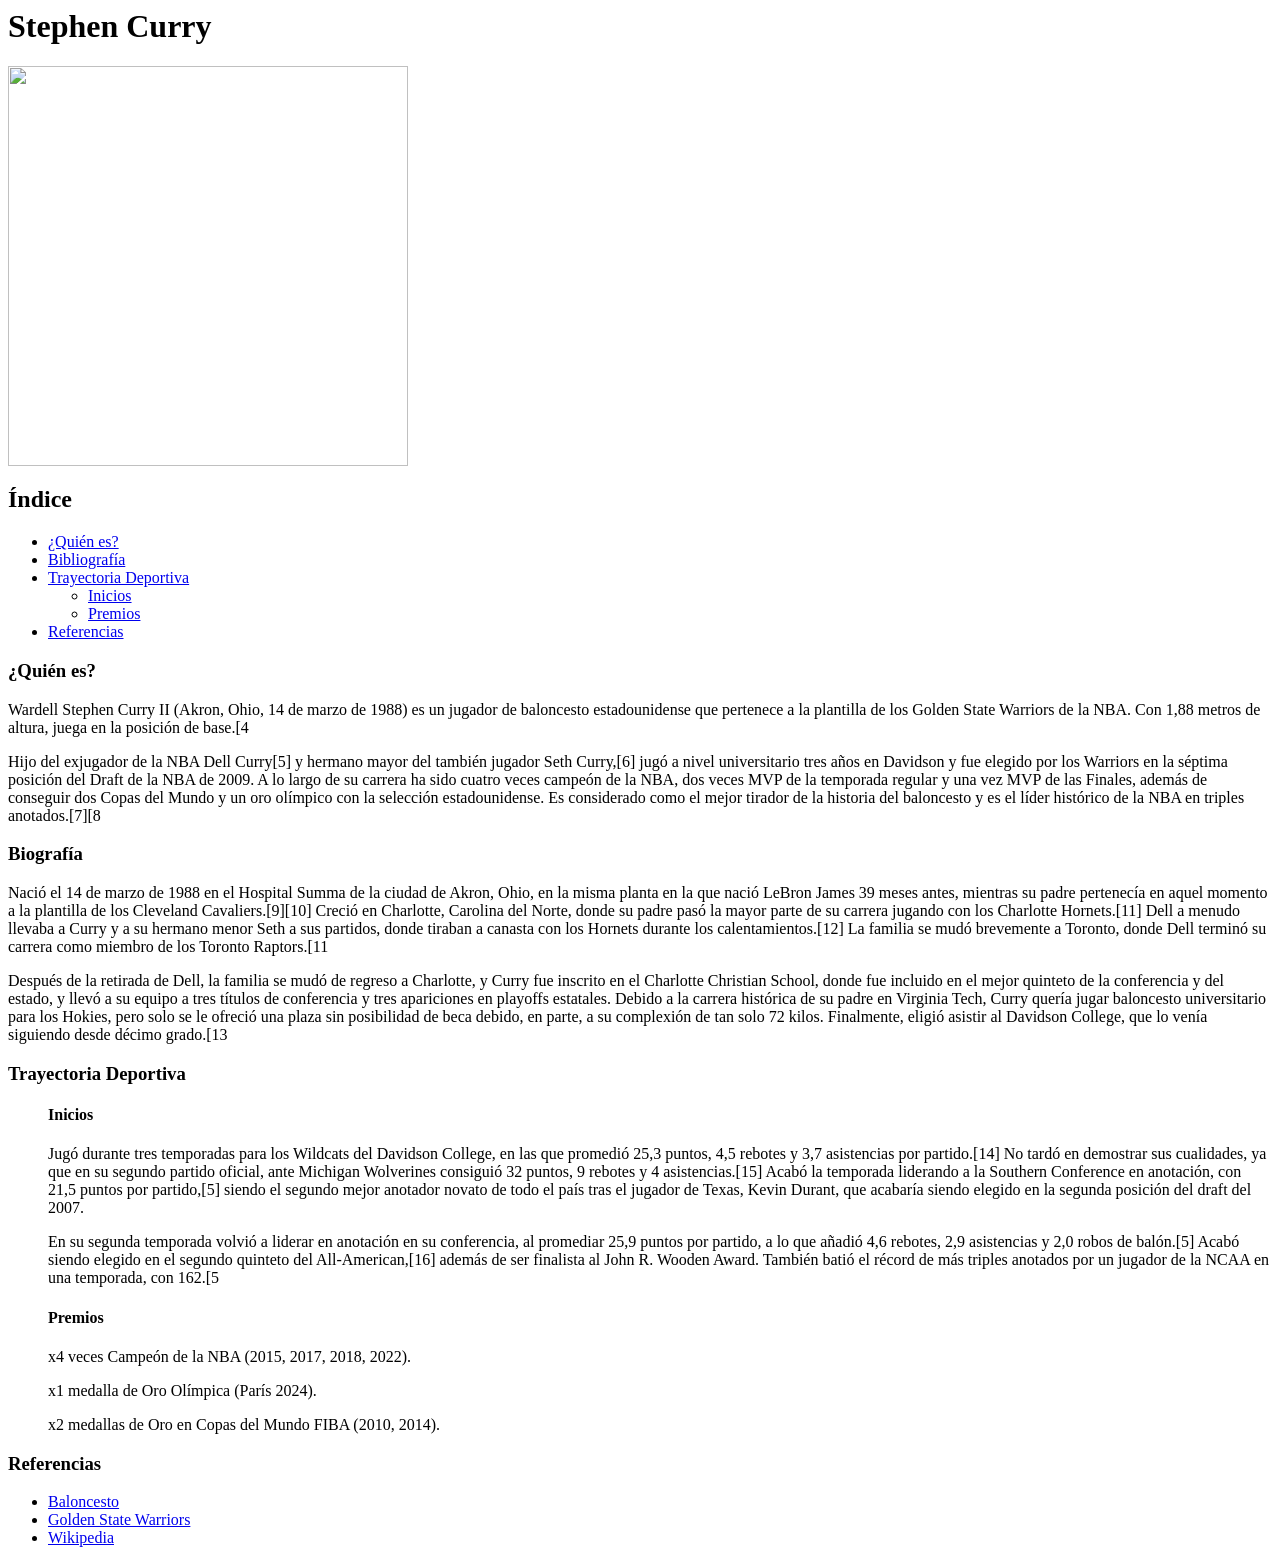
==== tema2.html @ 8697d503 "Pagina terminada" ====
<body>
    <h1>Stephen Curry</h1>

    <img src="C:\Users\Alumno\Desktop\TP1\img\imagen1.jpg" width="400">

    <h2>Índice</h2>
    <ul>
        <li><a href="#quienes">¿Quién es?</a></li>
        <li><a href="#biografia">Bibliografía</a></li>
        <li><a href="#trayectoria">Trayectoria Deportiva</a></li>
        <ul>
            <li><a href="#inicios">Inicios</a></li>

            <li><a href="#premios">Premios</a></li>
        </ul>
        <li><a href="#referencias">Referencias</a></li>
    </ul>

    <h3 id="quienes">¿Quién es?</h3>
    <p>
        Wardell Stephen Curry II (Akron, Ohio, 14 de marzo de 1988) es un jugador de baloncesto estadounidense que pertenece a la plantilla de los Golden State Warriors de la NBA. Con 1,88 metros de altura, juega en la posición de base.[4
    </p>
    <p>
        Hijo del exjugador de la NBA Dell Curry[5] y hermano mayor del también jugador Seth Curry,[6] jugó a nivel universitario tres años en Davidson y fue elegido por los Warriors en la séptima posición del Draft de la NBA de 2009. A lo largo de su carrera ha sido cuatro veces campeón de la NBA, dos veces MVP de la temporada regular y una vez MVP de las Finales, además de conseguir dos Copas del Mundo y un oro olímpico con la selección estadounidense. Es considerado como el mejor tirador de la historia del baloncesto y es el líder histórico de la NBA en triples anotados.[7][8
    </p>

    <h3 id="biografia">Biografía</h3>
    <p>
        Nació el 14 de marzo de 1988 en el Hospital Summa de la ciudad de Akron, Ohio, en la misma planta en la que nació LeBron James 39 meses antes, mientras su padre pertenecía en aquel momento a la plantilla de los Cleveland Cavaliers.[9][10] Creció en Charlotte, Carolina del Norte, donde su padre pasó la mayor parte de su carrera jugando con los Charlotte Hornets.[11] Dell a menudo llevaba a Curry y a su hermano menor Seth a sus partidos, donde tiraban a canasta con los Hornets durante los calentamientos.[12] La familia se mudó brevemente a Toronto, donde Dell terminó su carrera como miembro de los Toronto Raptors.[11
    </p>
    <p>
        Después de la retirada de Dell, la familia se mudó de regreso a Charlotte, y Curry fue inscrito en el Charlotte Christian School, donde fue incluido en el mejor quinteto de la conferencia y del estado, y llevó a su equipo a tres títulos de conferencia y tres apariciones en playoffs estatales. Debido a la carrera histórica de su padre en Virginia Tech, Curry quería jugar baloncesto universitario para los Hokies, pero solo se le ofreció una plaza sin posibilidad de beca debido, en parte, a su complexión de tan solo 72 kilos. Finalmente, eligió asistir al Davidson College, que lo venía siguiendo desde décimo grado.[13
    </p>

    <h3 id="trayectoria">Trayectoria Deportiva</h3>
    <ul>
        <h4 id="inicios">Inicios</h4>
        <p>
            Jugó durante tres temporadas para los Wildcats del Davidson College, en las que promedió 25,3 puntos, 4,5 rebotes y 3,7 asistencias por partido.[14] No tardó en demostrar sus cualidades, ya que en su segundo partido oficial, ante Michigan Wolverines consiguió 32 puntos, 9 rebotes y 4 asistencias.[15] Acabó la temporada liderando a la Southern Conference en anotación, con 21,5 puntos por partido,[5] siendo el segundo mejor anotador novato de todo el país tras el jugador de Texas, Kevin Durant, que acabaría siendo elegido en la segunda posición del draft del 2007.
        </p>
        <p>
            En su segunda temporada volvió a liderar en anotación en su conferencia, al promediar 25,9 puntos por partido, a lo que añadió 4,6 rebotes, 2,9 asistencias y 2,0 robos de balón.[5] Acabó siendo elegido en el segundo quinteto del All-American,[16] además de ser finalista al John R. Wooden Award. También batió el récord de más triples anotados por un jugador de la NCAA en una temporada, con 162.[5
        </p>

        <h4 id="premios">Premios</h4>
        <p>
            x4 veces Campeón de la NBA (2015, 2017, 2018, 2022).
        </p>
        <p>
            x1 medalla de Oro Olímpica (París 2024).
        </p>
        <p>
            x2 medallas de Oro en Copas del Mundo FIBA (2010, 2014).
        </p>
        
    </ul>

    <h3 id="referencias">Referencias</h3>
    <ul>
        <li><a href="index.html">Baloncesto</a></li>
        <li><a href="tema3.html">Golden State Warriors</a></li>
        <li><a href="https://es.wikipedia.org/wiki/Stephen_Curry">Wikipedia</a></li>
    </ul>
</body>
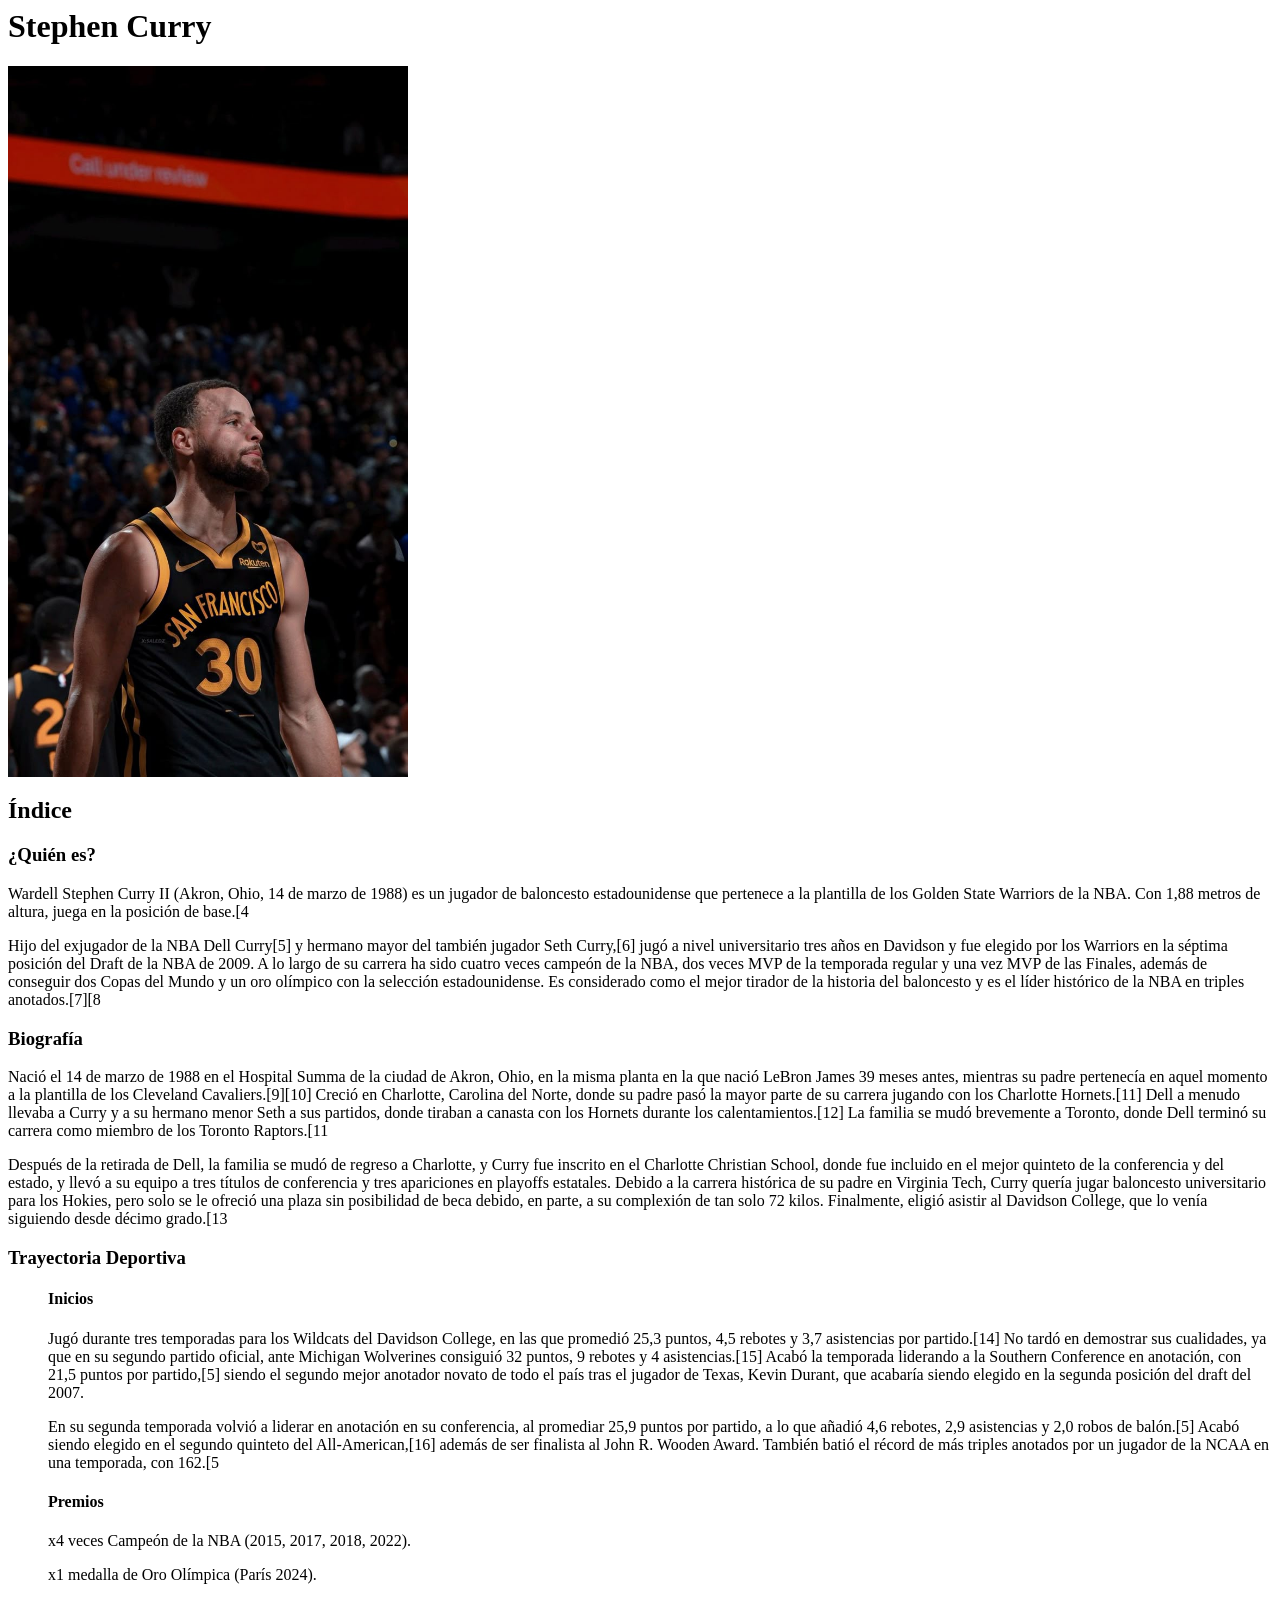
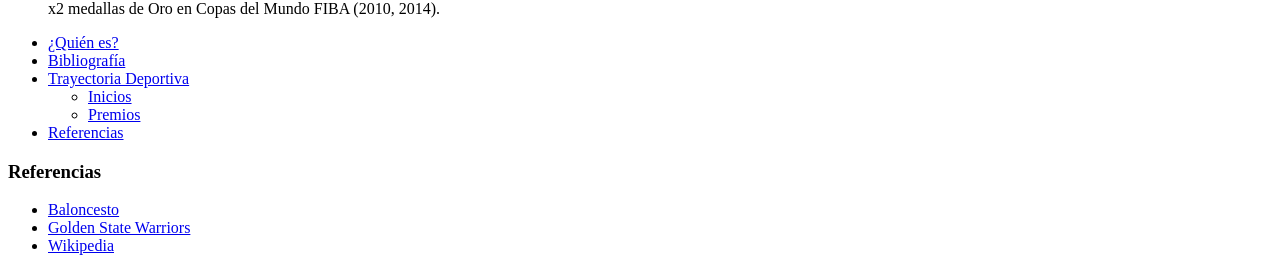
==== commit 527ce7cf: "Mejor Organizado" ====
--- a/tema2.html
+++ b/tema2.html
@@ -1,21 +1,12 @@
+<main>
 <body>
     <h1>Stephen Curry</h1>
 
-    <img src="C:\Users\Alumno\Desktop\TP1\img\imagen1.jpg" width="400">
+    <img src="img\imagen1.jpg" width="400">
 
     <h2>Índice</h2>
-    <ul>
-        <li><a href="#quienes">¿Quién es?</a></li>
-        <li><a href="#biografia">Bibliografía</a></li>
-        <li><a href="#trayectoria">Trayectoria Deportiva</a></li>
-        <ul>
-            <li><a href="#inicios">Inicios</a></li>
 
-            <li><a href="#premios">Premios</a></li>
-        </ul>
-        <li><a href="#referencias">Referencias</a></li>
-    </ul>
-
+    <section id="quienes">
     <h3 id="quienes">¿Quién es?</h3>
     <p>
         Wardell Stephen Curry II (Akron, Ohio, 14 de marzo de 1988) es un jugador de baloncesto estadounidense que pertenece a la plantilla de los Golden State Warriors de la NBA. Con 1,88 metros de altura, juega en la posición de base.[4
@@ -23,7 +14,10 @@
     <p>
         Hijo del exjugador de la NBA Dell Curry[5] y hermano mayor del también jugador Seth Curry,[6] jugó a nivel universitario tres años en Davidson y fue elegido por los Warriors en la séptima posición del Draft de la NBA de 2009. A lo largo de su carrera ha sido cuatro veces campeón de la NBA, dos veces MVP de la temporada regular y una vez MVP de las Finales, además de conseguir dos Copas del Mundo y un oro olímpico con la selección estadounidense. Es considerado como el mejor tirador de la historia del baloncesto y es el líder histórico de la NBA en triples anotados.[7][8
     </p>
+    </section>
 
+
+    <section id="biografia">
     <h3 id="biografia">Biografía</h3>
     <p>
         Nació el 14 de marzo de 1988 en el Hospital Summa de la ciudad de Akron, Ohio, en la misma planta en la que nació LeBron James 39 meses antes, mientras su padre pertenecía en aquel momento a la plantilla de los Cleveland Cavaliers.[9][10] Creció en Charlotte, Carolina del Norte, donde su padre pasó la mayor parte de su carrera jugando con los Charlotte Hornets.[11] Dell a menudo llevaba a Curry y a su hermano menor Seth a sus partidos, donde tiraban a canasta con los Hornets durante los calentamientos.[12] La familia se mudó brevemente a Toronto, donde Dell terminó su carrera como miembro de los Toronto Raptors.[11
@@ -31,7 +25,9 @@
     <p>
         Después de la retirada de Dell, la familia se mudó de regreso a Charlotte, y Curry fue inscrito en el Charlotte Christian School, donde fue incluido en el mejor quinteto de la conferencia y del estado, y llevó a su equipo a tres títulos de conferencia y tres apariciones en playoffs estatales. Debido a la carrera histórica de su padre en Virginia Tech, Curry quería jugar baloncesto universitario para los Hokies, pero solo se le ofreció una plaza sin posibilidad de beca debido, en parte, a su complexión de tan solo 72 kilos. Finalmente, eligió asistir al Davidson College, que lo venía siguiendo desde décimo grado.[13
     </p>
-
+    </section>
+    
+    <section id="trayectoria">
     <h3 id="trayectoria">Trayectoria Deportiva</h3>
     <ul>
         <h4 id="inicios">Inicios</h4>
@@ -52,13 +48,33 @@
         <p>
             x2 medallas de Oro en Copas del Mundo FIBA (2010, 2014).
         </p>
-        
     </ul>
+    </section>
 
+</body>
+</main>
+
+<aside>
+    <nav>
+    <ul>
+        <li><a href="#quienes">¿Quién es?</a></li>
+        <li><a href="#biografia">Bibliografía</a></li>
+        <li><a href="#trayectoria">Trayectoria Deportiva</a></li>
+        <ul>
+            <li><a href="#inicios">Inicios</a></li>
+
+            <li><a href="#premios">Premios</a></li>
+        </ul>
+        <li><a href="#referencias">Referencias</a></li>
+    </ul>
+    </nav>
+
+    <nav>
     <h3 id="referencias">Referencias</h3>
     <ul>
         <li><a href="index.html">Baloncesto</a></li>
         <li><a href="tema3.html">Golden State Warriors</a></li>
         <li><a href="https://es.wikipedia.org/wiki/Stephen_Curry">Wikipedia</a></li>
     </ul>
-</body>+    </nav>
+</aside>
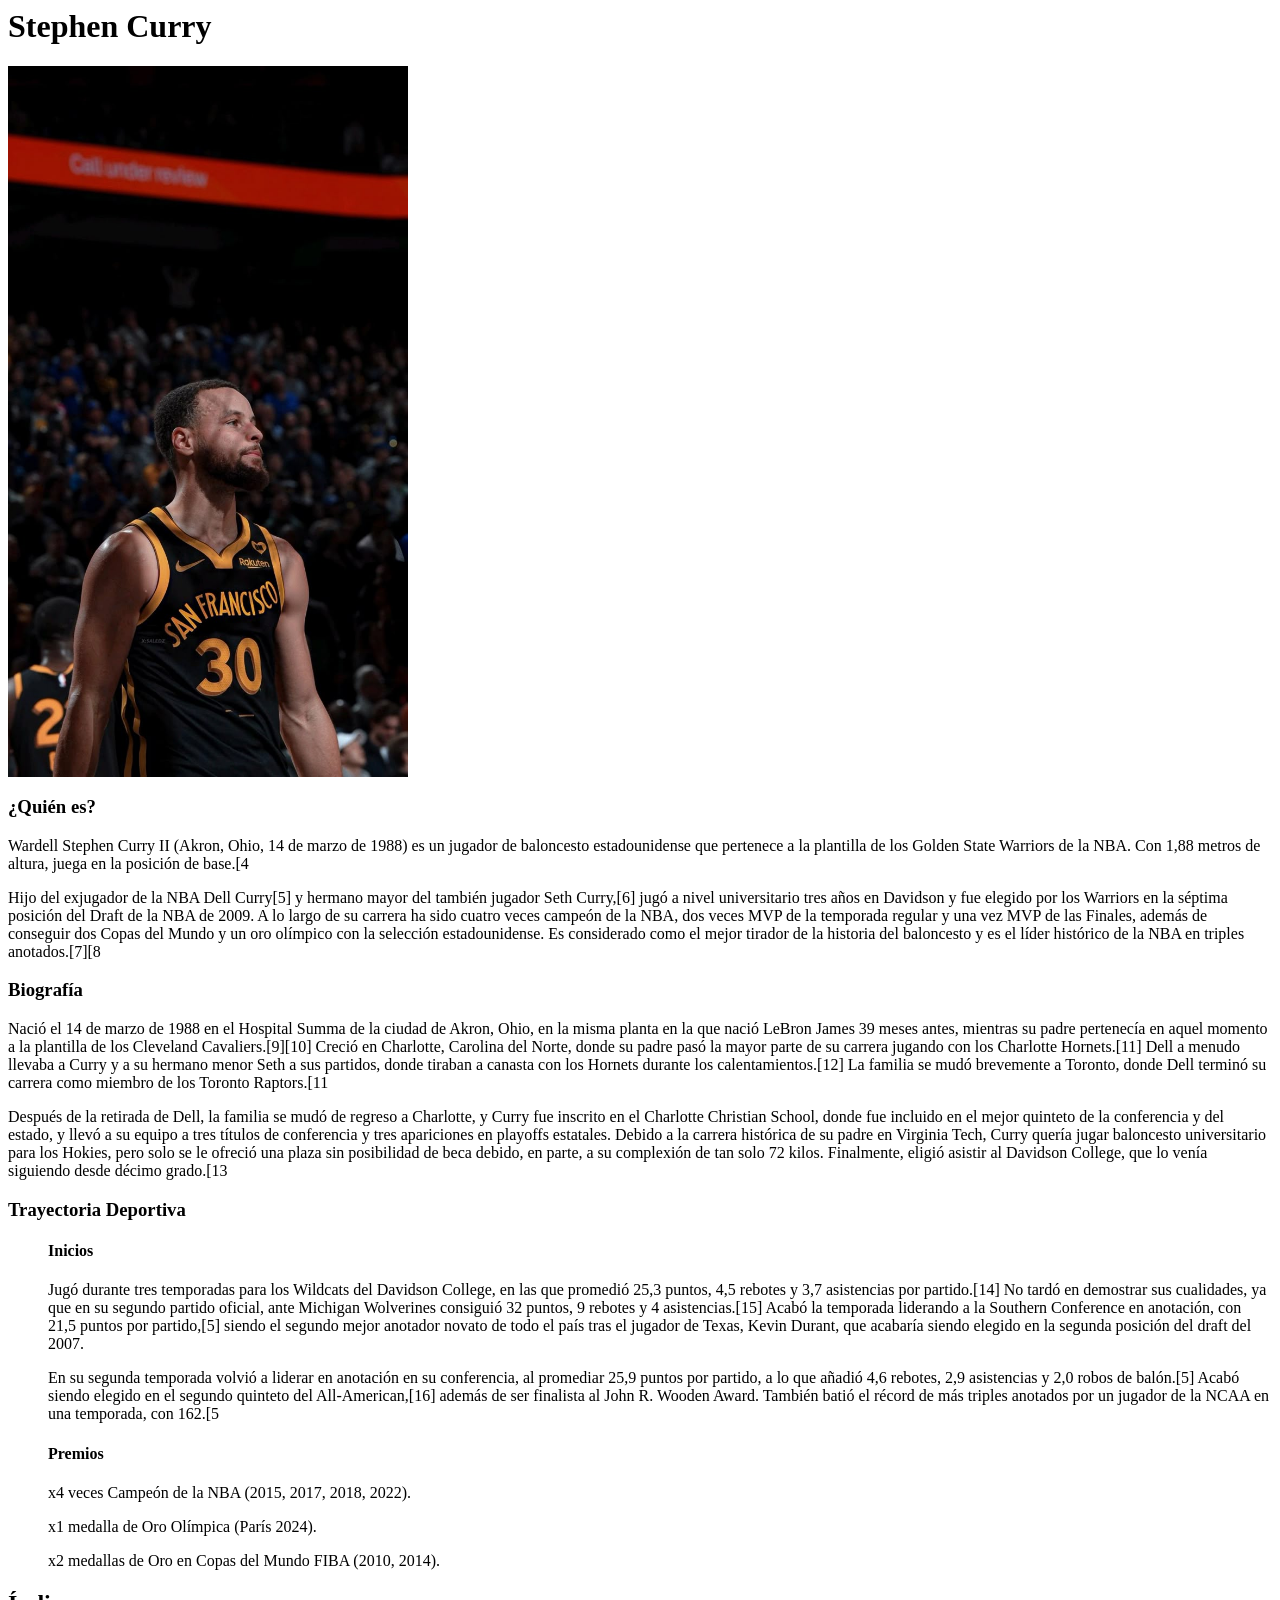
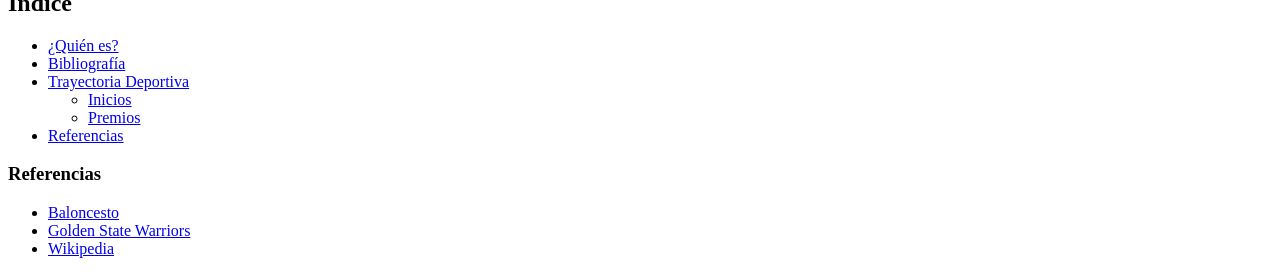
==== commit 7e678c4f: "Agregado CSS y Color" ====
--- a/tema2.html
+++ b/tema2.html
@@ -3,8 +3,6 @@
     <h1>Stephen Curry</h1>
 
     <img src="img\imagen1.jpg" width="400">
-
-    <h2>Índice</h2>
 
     <section id="quienes">
     <h3 id="quienes">¿Quién es?</h3>
@@ -56,6 +54,7 @@
 
 <aside>
     <nav>
+    <h2>Índice</h2>
     <ul>
         <li><a href="#quienes">¿Quién es?</a></li>
         <li><a href="#biografia">Bibliografía</a></li>
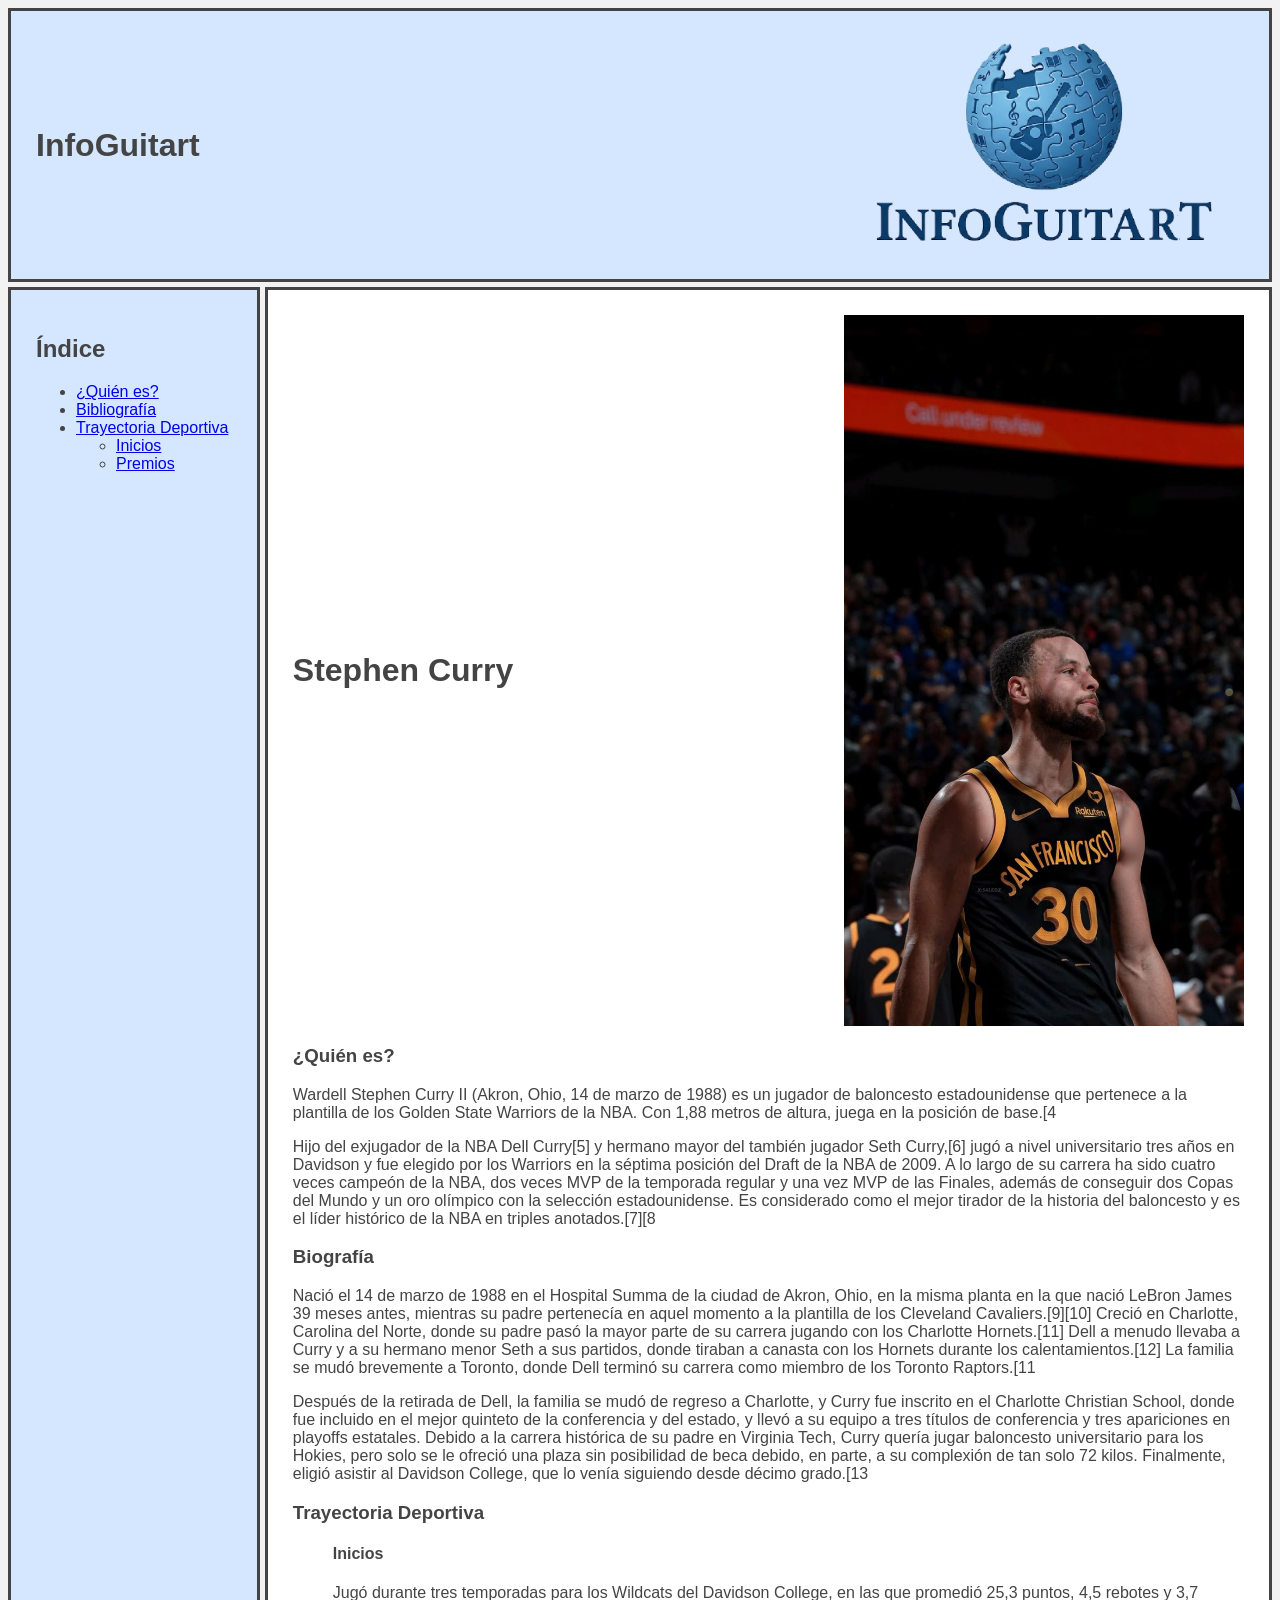
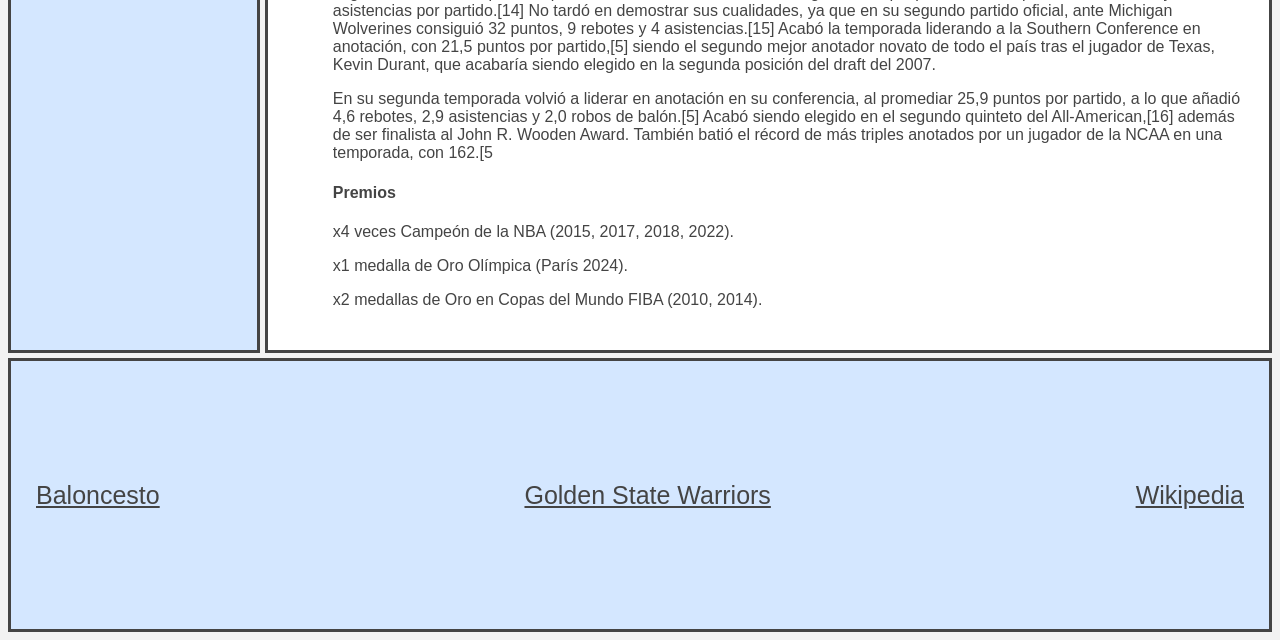
==== commit afd5a802: "Correccion CSS y Colores + Bordes" ====
--- a/tema2.html
+++ b/tema2.html
@@ -1,79 +1,128 @@
-<main>
+<!DOCTYPE html>
+<html lang="es">
+
+<head>
+    <meta charset="UTF-8">
+    <meta name="viewport" content="width=device-width, initial-scale=1.0">
+    <title>Baloncesto</title>
+    <link rel="stylesheet" href="css.css">
+</head>
+
 <body>
-    <h1>Stephen Curry</h1>
 
-    <img src="img\imagen1.jpg" width="400">
+    <div class="contenedor">
 
-    <section id="quienes">
-    <h3 id="quienes">¿Quién es?</h3>
-    <p>
-        Wardell Stephen Curry II (Akron, Ohio, 14 de marzo de 1988) es un jugador de baloncesto estadounidense que pertenece a la plantilla de los Golden State Warriors de la NBA. Con 1,88 metros de altura, juega en la posición de base.[4
-    </p>
-    <p>
-        Hijo del exjugador de la NBA Dell Curry[5] y hermano mayor del también jugador Seth Curry,[6] jugó a nivel universitario tres años en Davidson y fue elegido por los Warriors en la séptima posición del Draft de la NBA de 2009. A lo largo de su carrera ha sido cuatro veces campeón de la NBA, dos veces MVP de la temporada regular y una vez MVP de las Finales, además de conseguir dos Copas del Mundo y un oro olímpico con la selección estadounidense. Es considerado como el mejor tirador de la historia del baloncesto y es el líder histórico de la NBA en triples anotados.[7][8
-    </p>
-    </section>
+        <header class="titulo">
+            <h1>InfoGuitart</h1>
+            <img src="img/infoguitart.png" width="400" alt="InfoGuitart">
+        </header>
 
+        <nav class="nav">
+            <h2>Índice</h2>
+            <ul>
+                <li><a href="#quienes">¿Quién es?</a></li>
+                <li><a href="#biografia">Bibliografía</a></li>
+                <li><a href="#trayectoria">Trayectoria Deportiva</a></li>
+                <ul>
+                    <li><a href="#inicios">Inicios</a></li>
 
-    <section id="biografia">
-    <h3 id="biografia">Biografía</h3>
-    <p>
-        Nació el 14 de marzo de 1988 en el Hospital Summa de la ciudad de Akron, Ohio, en la misma planta en la que nació LeBron James 39 meses antes, mientras su padre pertenecía en aquel momento a la plantilla de los Cleveland Cavaliers.[9][10] Creció en Charlotte, Carolina del Norte, donde su padre pasó la mayor parte de su carrera jugando con los Charlotte Hornets.[11] Dell a menudo llevaba a Curry y a su hermano menor Seth a sus partidos, donde tiraban a canasta con los Hornets durante los calentamientos.[12] La familia se mudó brevemente a Toronto, donde Dell terminó su carrera como miembro de los Toronto Raptors.[11
-    </p>
-    <p>
-        Después de la retirada de Dell, la familia se mudó de regreso a Charlotte, y Curry fue inscrito en el Charlotte Christian School, donde fue incluido en el mejor quinteto de la conferencia y del estado, y llevó a su equipo a tres títulos de conferencia y tres apariciones en playoffs estatales. Debido a la carrera histórica de su padre en Virginia Tech, Curry quería jugar baloncesto universitario para los Hokies, pero solo se le ofreció una plaza sin posibilidad de beca debido, en parte, a su complexión de tan solo 72 kilos. Finalmente, eligió asistir al Davidson College, que lo venía siguiendo desde décimo grado.[13
-    </p>
-    </section>
-    
-    <section id="trayectoria">
-    <h3 id="trayectoria">Trayectoria Deportiva</h3>
-    <ul>
-        <h4 id="inicios">Inicios</h4>
-        <p>
-            Jugó durante tres temporadas para los Wildcats del Davidson College, en las que promedió 25,3 puntos, 4,5 rebotes y 3,7 asistencias por partido.[14] No tardó en demostrar sus cualidades, ya que en su segundo partido oficial, ante Michigan Wolverines consiguió 32 puntos, 9 rebotes y 4 asistencias.[15] Acabó la temporada liderando a la Southern Conference en anotación, con 21,5 puntos por partido,[5] siendo el segundo mejor anotador novato de todo el país tras el jugador de Texas, Kevin Durant, que acabaría siendo elegido en la segunda posición del draft del 2007.
-        </p>
-        <p>
-            En su segunda temporada volvió a liderar en anotación en su conferencia, al promediar 25,9 puntos por partido, a lo que añadió 4,6 rebotes, 2,9 asistencias y 2,0 robos de balón.[5] Acabó siendo elegido en el segundo quinteto del All-American,[16] además de ser finalista al John R. Wooden Award. También batió el récord de más triples anotados por un jugador de la NCAA en una temporada, con 162.[5
-        </p>
+                    <li><a href="#premios">Premios</a></li>
+                </ul>
+            </ul>
+        </nav>
 
-        <h4 id="premios">Premios</h4>
-        <p>
-            x4 veces Campeón de la NBA (2015, 2017, 2018, 2022).
-        </p>
-        <p>
-            x1 medalla de Oro Olímpica (París 2024).
-        </p>
-        <p>
-            x2 medallas de Oro en Copas del Mundo FIBA (2010, 2014).
-        </p>
-    </ul>
-    </section>
+        <main class="main">
+            <div class="texto">
+            <h1>Stephen Curry</h1>
+            <img src="img/imagen1.jpg" width="400" alt="Curry">
+            </div>
+            <section id="quees">
+                <h3 id="quienes">¿Quién es?</h3>
+                <p>
+                    Wardell Stephen Curry II (Akron, Ohio, 14 de marzo de 1988) es un jugador de baloncesto
+                    estadounidense que pertenece a la plantilla de los Golden State Warriors de la NBA. Con 1,88 metros
+                    de altura, juega en la posición de base.[4
+                </p>
+                <p>
+                    Hijo del exjugador de la NBA Dell Curry[5] y hermano mayor del también jugador Seth Curry,[6] jugó a
+                    nivel universitario tres años en Davidson y fue elegido por los Warriors en la séptima posición del
+                    Draft de la NBA de 2009. A lo largo de su carrera ha sido cuatro veces campeón de la NBA, dos veces
+                    MVP de la temporada regular y una vez MVP de las Finales, además de conseguir dos Copas del Mundo y
+                    un oro olímpico con la selección estadounidense. Es considerado como el mejor tirador de la historia
+                    del baloncesto y es el líder histórico de la NBA en triples anotados.[7][8
+                </p>
+            </section>
+
+            <section id="biografia">
+                <h3 id="biografia">Biografía</h3>
+                <p>
+                    Nació el 14 de marzo de 1988 en el Hospital Summa de la ciudad de Akron, Ohio, en la misma planta en
+                    la que nació LeBron James 39 meses antes, mientras su padre pertenecía en aquel momento a la
+                    plantilla de los Cleveland Cavaliers.[9][10] Creció en Charlotte, Carolina del Norte, donde su padre
+                    pasó la mayor parte de su carrera jugando con los Charlotte Hornets.[11] Dell a menudo llevaba a
+                    Curry y a su hermano menor Seth a sus partidos, donde tiraban a canasta con los Hornets durante los
+                    calentamientos.[12] La familia se mudó brevemente a Toronto, donde Dell terminó su carrera como
+                    miembro de los Toronto Raptors.[11
+                </p>
+                <p>
+                    Después de la retirada de Dell, la familia se mudó de regreso a Charlotte, y Curry fue inscrito en
+                    el Charlotte Christian School, donde fue incluido en el mejor quinteto de la conferencia y del
+                    estado, y llevó a su equipo a tres títulos de conferencia y tres apariciones en playoffs estatales.
+                    Debido a la carrera histórica de su padre en Virginia Tech, Curry quería jugar baloncesto
+                    universitario para los Hokies, pero solo se le ofreció una plaza sin posibilidad de beca debido, en
+                    parte, a su complexión de tan solo 72 kilos. Finalmente, eligió asistir al Davidson College, que lo
+                    venía siguiendo desde décimo grado.[13
+                </p>
+
+            </section>
+
+            <section id="trayectoria">
+                <h3 id="trayectoria">Trayectoria Deportiva</h3>
+                <ul>
+                    <h4 id="inicios">Inicios</h4>
+                    <p>
+                        Jugó durante tres temporadas para los Wildcats del Davidson College, en las que promedió 25,3
+                        puntos, 4,5 rebotes y 3,7 asistencias por partido.[14] No tardó en demostrar sus cualidades, ya
+                        que en su segundo partido oficial, ante Michigan Wolverines consiguió 32 puntos, 9 rebotes y 4
+                        asistencias.[15] Acabó la temporada liderando a la Southern Conference en anotación, con 21,5
+                        puntos por partido,[5] siendo el segundo mejor anotador novato de todo el país tras el jugador
+                        de Texas, Kevin Durant, que acabaría siendo elegido en la segunda posición del draft del 2007.
+                    </p>
+                    <p>
+                        En su segunda temporada volvió a liderar en anotación en su conferencia, al promediar 25,9
+                        puntos por partido, a lo que añadió 4,6 rebotes, 2,9 asistencias y 2,0 robos de balón.[5] Acabó
+                        siendo elegido en el segundo quinteto del All-American,[16] además de ser finalista al John R.
+                        Wooden Award. También batió el récord de más triples anotados por un jugador de la NCAA en una
+                        temporada, con 162.[5
+                    </p>
+                    <h4 id="premios">Premios</h4>
+                    <p>
+                        x4 veces Campeón de la NBA (2015, 2017, 2018, 2022).
+                    </p>
+                    <p>
+                        x1 medalla de Oro Olímpica (París 2024).
+                    </p>
+                    <p>
+                        x2 medallas de Oro en Copas del Mundo FIBA (2010, 2014).
+                    </p>
+
+                </ul>
+            </section>
+
+        </main>
+
+        <footer class="footer">
+
+            <a href="index.html">Baloncesto</a>
+
+            <a href="tema3.html">Golden State Warriors</a>
+
+            <a href="https://es.wikipedia.org/wiki/Baloncesto">Wikipedia</a>
+
+        </footer>
+
+    </div>
 
 </body>
-</main>
 
-<aside>
-    <nav>
-    <h2>Índice</h2>
-    <ul>
-        <li><a href="#quienes">¿Quién es?</a></li>
-        <li><a href="#biografia">Bibliografía</a></li>
-        <li><a href="#trayectoria">Trayectoria Deportiva</a></li>
-        <ul>
-            <li><a href="#inicios">Inicios</a></li>
-
-            <li><a href="#premios">Premios</a></li>
-        </ul>
-        <li><a href="#referencias">Referencias</a></li>
-    </ul>
-    </nav>
-
-    <nav>
-    <h3 id="referencias">Referencias</h3>
-    <ul>
-        <li><a href="index.html">Baloncesto</a></li>
-        <li><a href="tema3.html">Golden State Warriors</a></li>
-        <li><a href="https://es.wikipedia.org/wiki/Stephen_Curry">Wikipedia</a></li>
-    </ul>
-    </nav>
-</aside>+</html>
--- a/css.css
+++ b/css.css
@@ -0,0 +1,85 @@
+body{
+    font-family: sans-serif;
+    color: #444;
+    background-color: #f2f2f2;
+}
+
+.main{
+    grid-area: B;
+    background-color: white;
+    padding: 25px;
+}
+
+.contenedor{
+    display: grid;
+    grid-template-columns: 1fr 4fr;
+    grid-template-rows: 1fr auto 1fr;
+    grid-template-areas:
+    "A A"
+    "C B"
+    "D D";
+    gap: 5px;
+}
+
+.contenedor-div{
+    display: flex;
+    justify-content: center;
+    align-items: center;
+    font-size: 40px;
+    font-weight: bold;
+    color: black;
+}
+
+.titulo{
+    border: 3px solid #444;
+    padding: 25px;
+    grid-area: A;
+    flex-direction: row;
+    display: flex;
+    align-items: center;
+    justify-content: space-between;
+    background-color: #d4e7ff;
+}
+
+.texto{
+    grid-area: A;
+    flex-direction: row;
+    display: flex;
+    align-items: center;
+    justify-content: space-between;
+}
+
+.main{
+    grid-area: B;
+    border: 3px solid #444;
+    padding: 25px;
+}
+
+.nav{
+    grid-area: C;
+    border: 3px solid #444;
+    padding: 25px;
+    background-color: #d4e7ff;
+}
+
+.footer{
+    grid-area: D;
+    background-color: #d4e7ff;
+    display: flex;
+    justify-content: space-between;
+    align-items: center;
+    font-size: 25px;
+    padding: 20px;
+    border: 3px solid #444;
+    padding: 25px;
+}
+
+.footer a{
+    color: #444;
+    font-size: 25px;
+    
+}
+
+.footer a:hover{
+    font-size: 25px;
+}
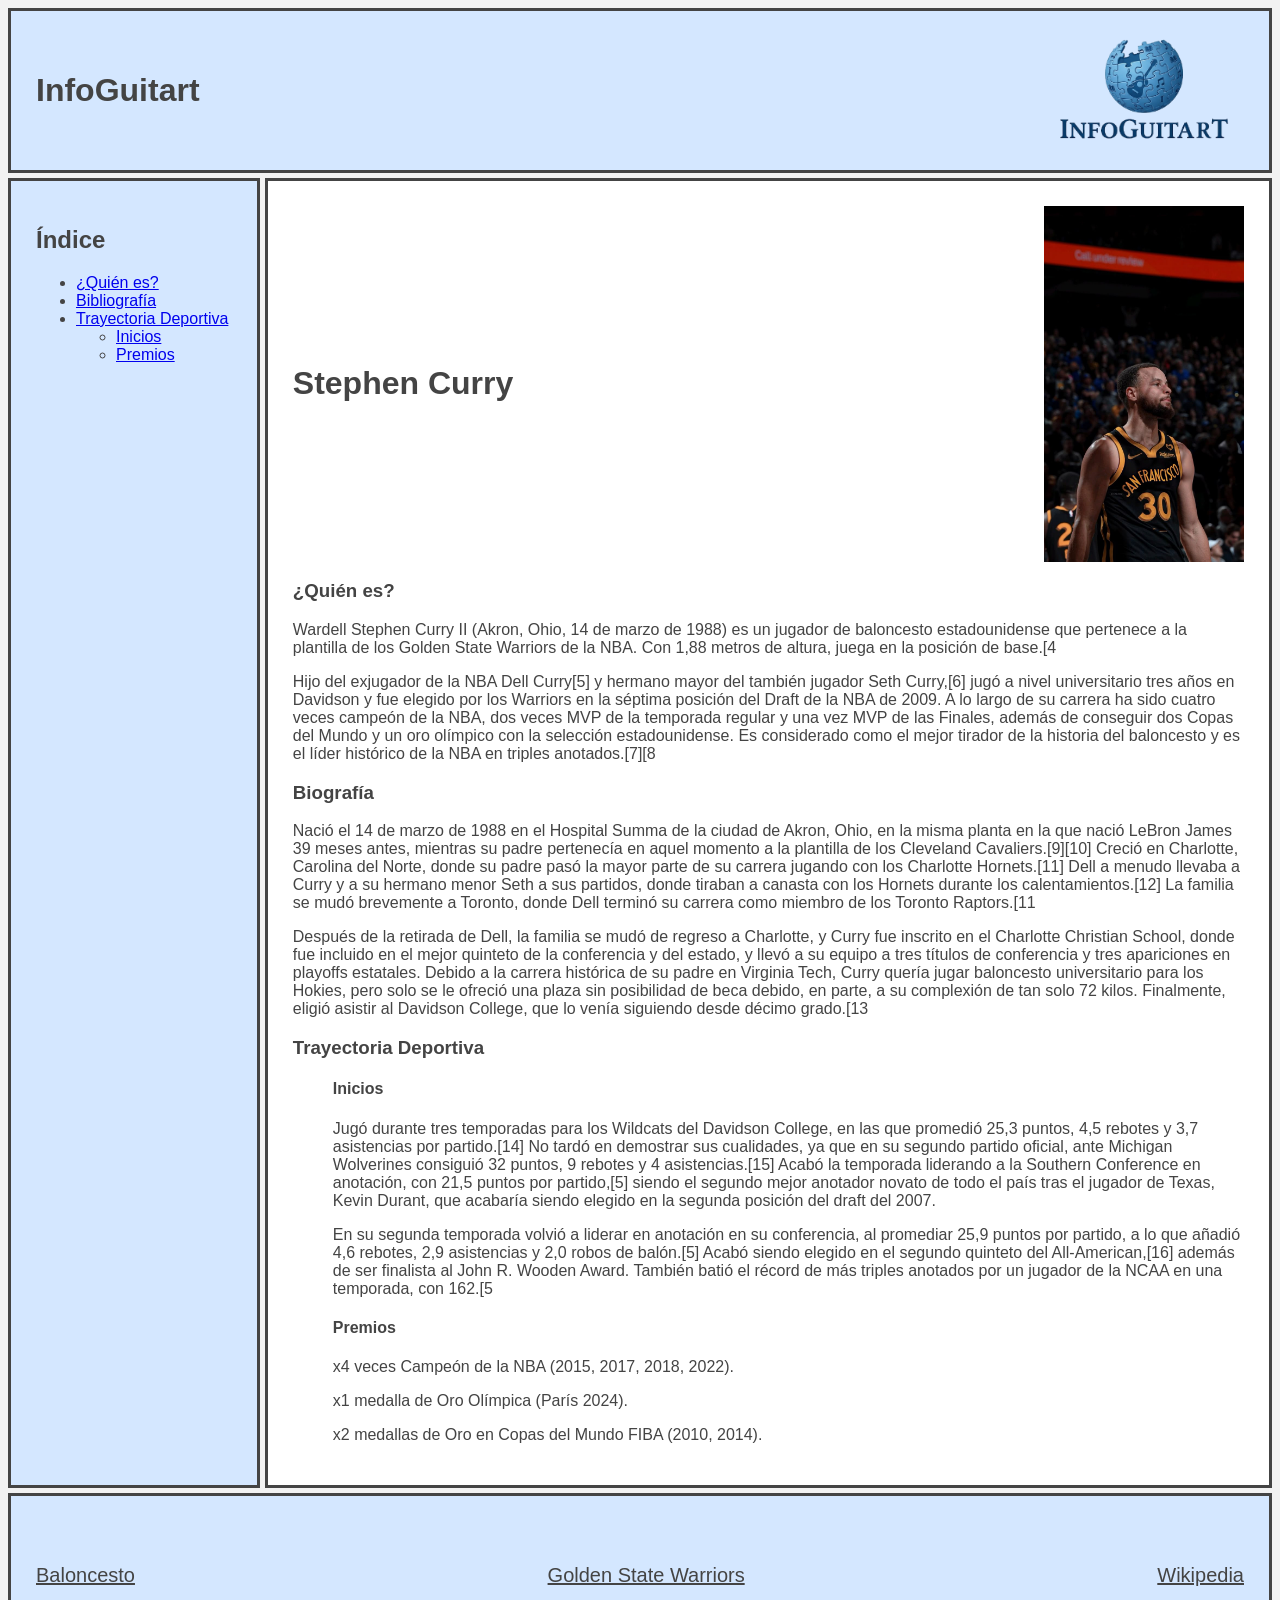
==== commit 9da616e5: "Correccion de Tamaños" ====
--- a/tema2.html
+++ b/tema2.html
@@ -14,7 +14,7 @@
 
         <header class="titulo">
             <h1>InfoGuitart</h1>
-            <img src="img/infoguitart.png" width="400" alt="InfoGuitart">
+            <img src="img/infoguitart.png" width="200" alt="InfoGuitart">
         </header>
 
         <nav class="nav">
@@ -34,7 +34,7 @@
         <main class="main">
             <div class="texto">
             <h1>Stephen Curry</h1>
-            <img src="img/imagen1.jpg" width="400" alt="Curry">
+            <img src="img/imagen1.jpg" width="200" alt="Curry">
             </div>
             <section id="quees">
                 <h3 id="quienes">¿Quién es?</h3>
--- a/css.css
+++ b/css.css
@@ -1,27 +1,27 @@
-body{
+body {
     font-family: sans-serif;
     color: #444;
     background-color: #f2f2f2;
 }
 
-.main{
+.main {
     grid-area: B;
     background-color: white;
     padding: 25px;
 }
 
-.contenedor{
+.contenedor {
     display: grid;
     grid-template-columns: 1fr 4fr;
     grid-template-rows: 1fr auto 1fr;
     grid-template-areas:
-    "A A"
-    "C B"
-    "D D";
+        "A A"
+        "C B"
+        "D D";
     gap: 5px;
 }
 
-.contenedor-div{
+.contenedor-div {
     display: flex;
     justify-content: center;
     align-items: center;
@@ -30,7 +30,7 @@
     color: black;
 }
 
-.titulo{
+.titulo {
     border: 3px solid #444;
     padding: 25px;
     grid-area: A;
@@ -41,7 +41,7 @@
     background-color: #d4e7ff;
 }
 
-.texto{
+.texto {
     grid-area: A;
     flex-direction: row;
     display: flex;
@@ -49,37 +49,37 @@
     justify-content: space-between;
 }
 
-.main{
+.main {
     grid-area: B;
     border: 3px solid #444;
     padding: 25px;
 }
 
-.nav{
+.nav {
     grid-area: C;
     border: 3px solid #444;
     padding: 25px;
     background-color: #d4e7ff;
 }
 
-.footer{
+.footer {
     grid-area: D;
     background-color: #d4e7ff;
     display: flex;
     justify-content: space-between;
     align-items: center;
-    font-size: 25px;
+    font-size: 17px;
     padding: 20px;
     border: 3px solid #444;
     padding: 25px;
 }
 
-.footer a{
+.footer a {
     color: #444;
-    font-size: 25px;
-    
+    font-size: 20px;
+
 }
 
-.footer a:hover{
-    font-size: 25px;
+.footer a:hover {
+    font-size: 21px;
 }
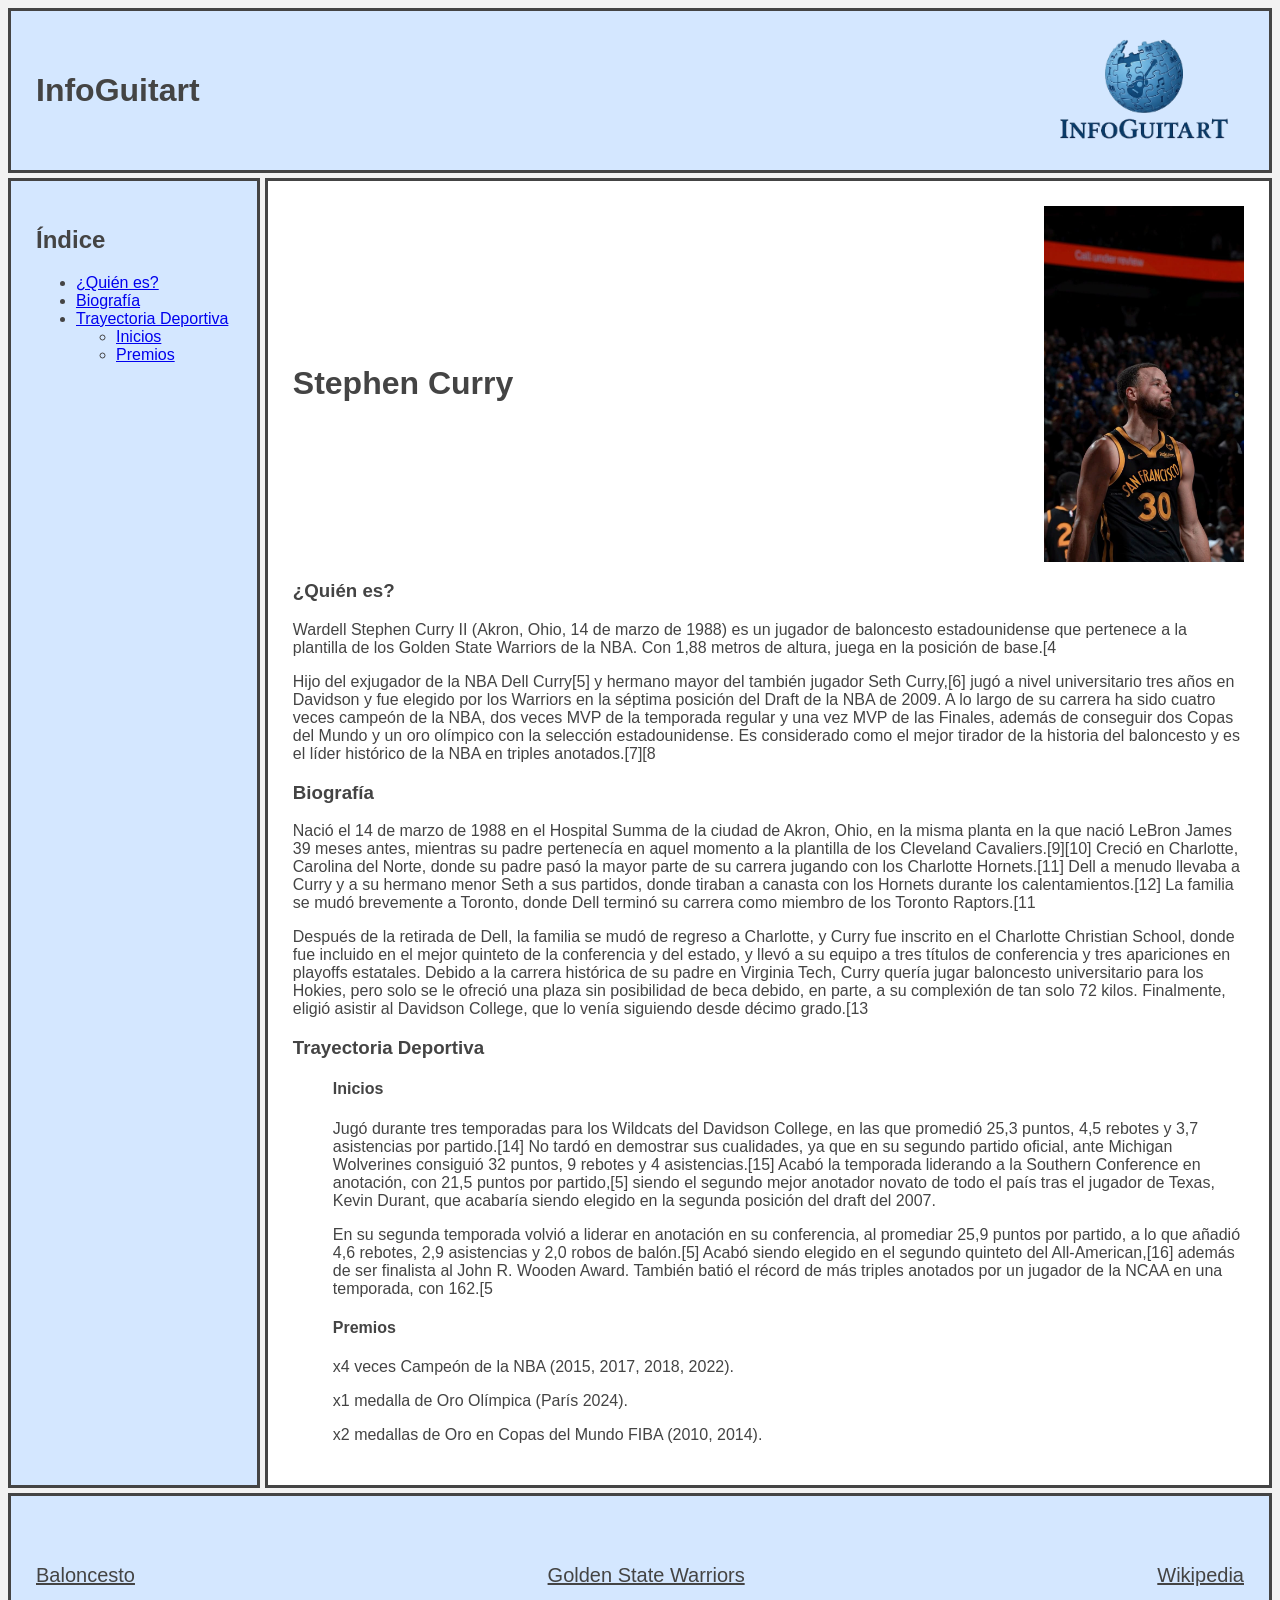
==== commit 0c000fb8: "Aplicado de Estilos con Grid y Flexbox" ====
--- a/tema2.html
+++ b/tema2.html
@@ -4,8 +4,9 @@
 <head>
     <meta charset="UTF-8">
     <meta name="viewport" content="width=device-width, initial-scale=1.0">
-    <title>Baloncesto</title>
+    <title>Stephen Curry</title>
     <link rel="stylesheet" href="css.css">
+    <link rel="icon" type="image/png" href="img/favicon.png">
 </head>
 
 <body>
@@ -21,7 +22,7 @@
             <h2>Índice</h2>
             <ul>
                 <li><a href="#quienes">¿Quién es?</a></li>
-                <li><a href="#biografia">Bibliografía</a></li>
+                <li><a href="#biografia">Biografía</a></li>
                 <li><a href="#trayectoria">Trayectoria Deportiva</a></li>
                 <ul>
                     <li><a href="#inicios">Inicios</a></li>
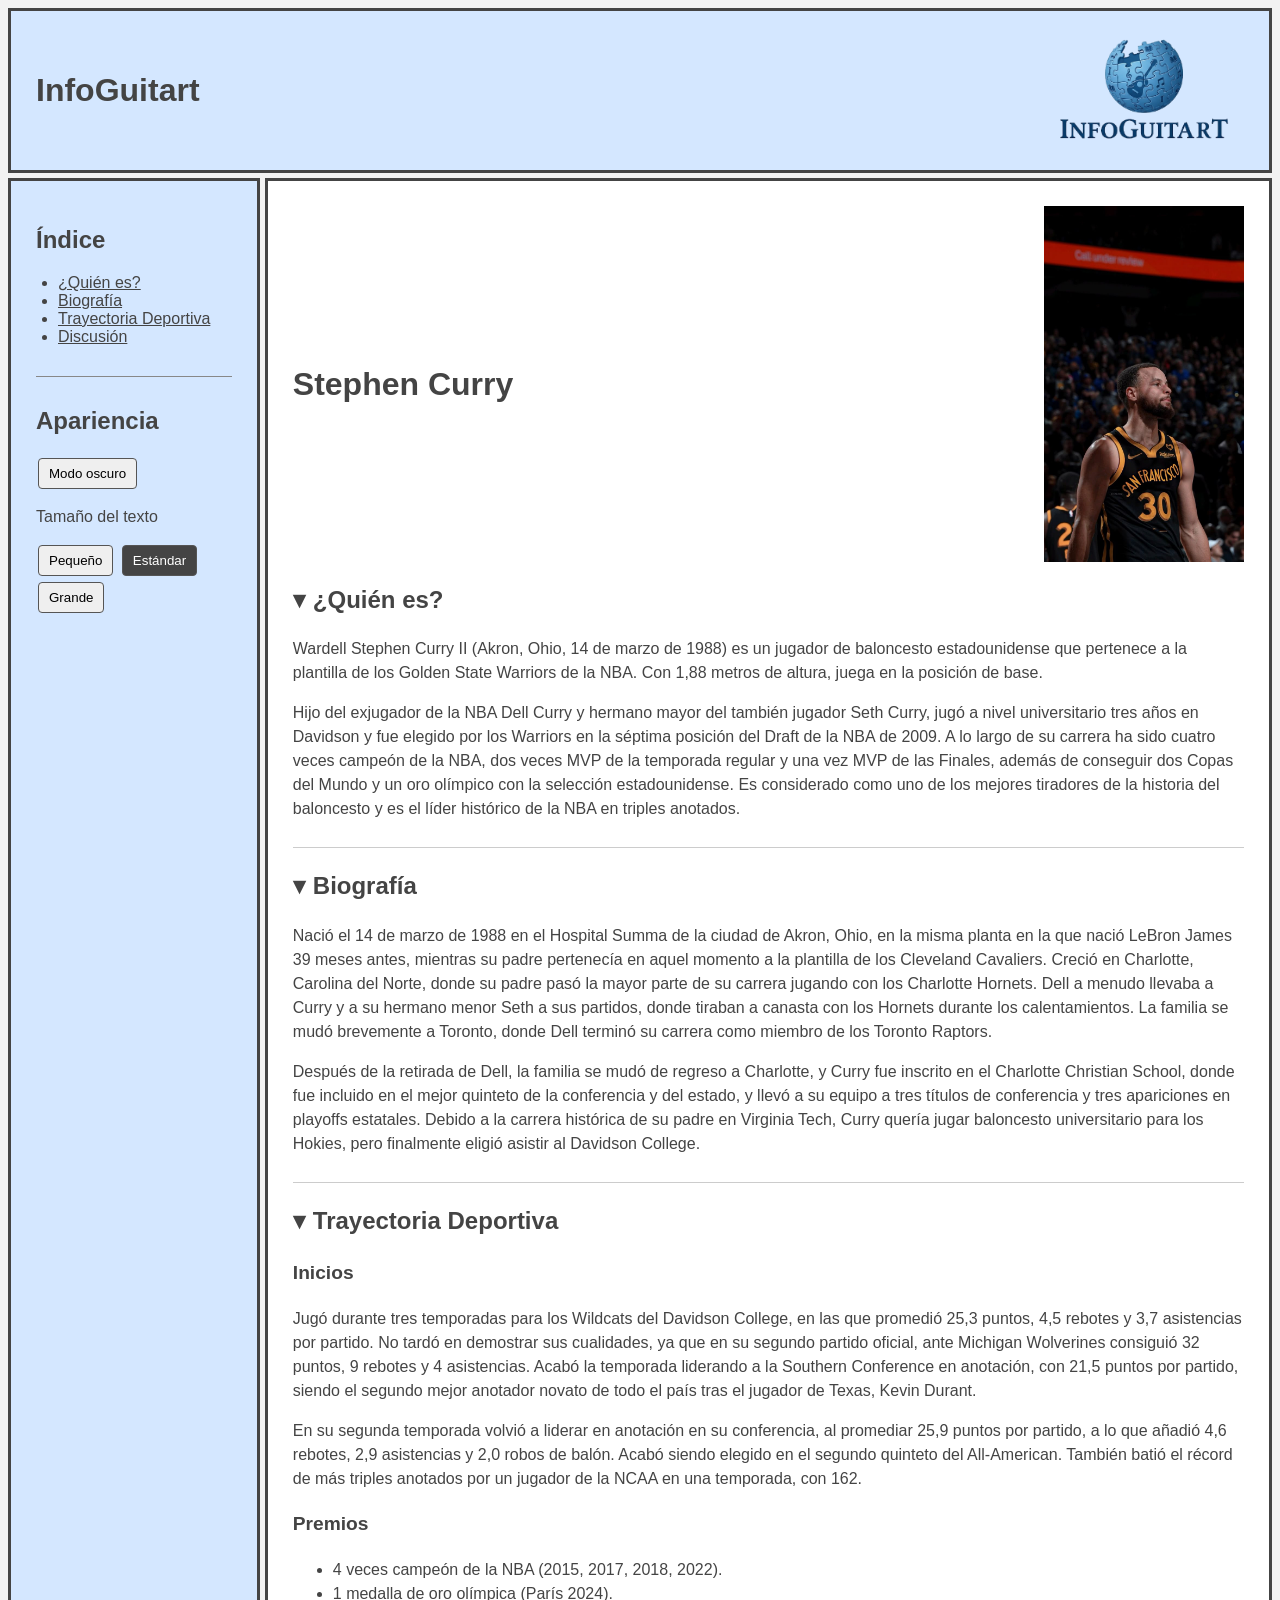
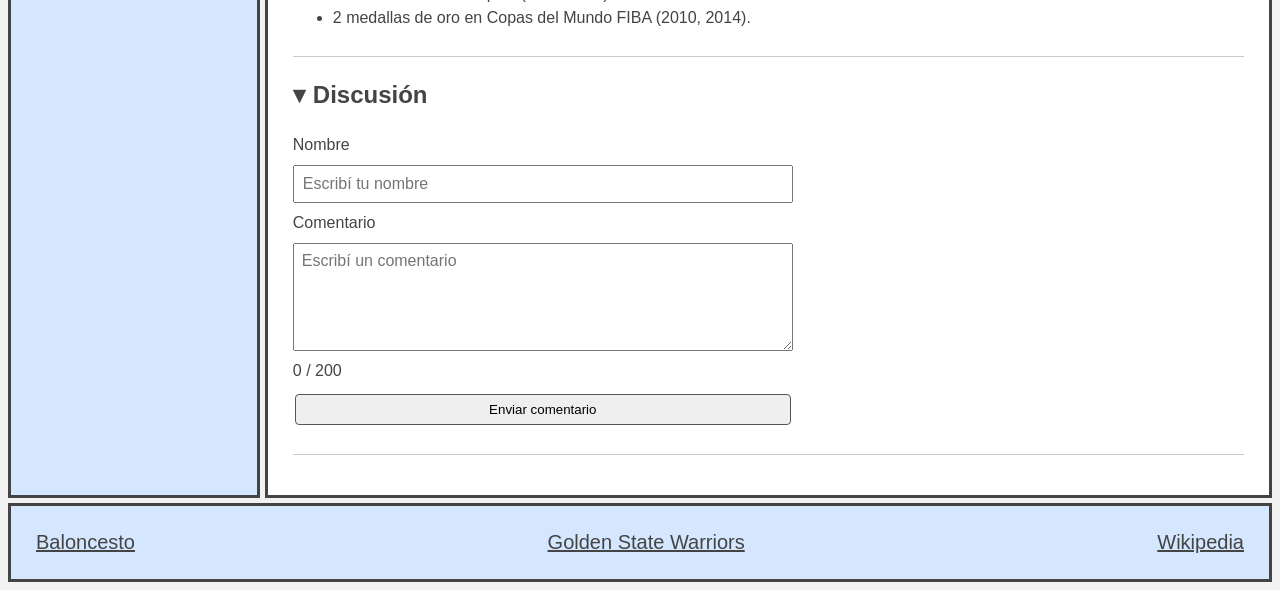
==== commit c2c9f309: "Agrego indice automatico" ====
--- a/tema2.html
+++ b/tema2.html
@@ -4,9 +4,10 @@
 <head>
     <meta charset="UTF-8">
     <meta name="viewport" content="width=device-width, initial-scale=1.0">
-    <title>Stephen Curry</title>
+    <title>InfoGuitart | Stephen Curry</title>
     <link rel="stylesheet" href="css.css">
     <link rel="icon" type="image/png" href="img/favicon.png">
+    <script src="main.js" defer></script>
 </head>
 
 <body>
@@ -18,112 +19,112 @@
             <img src="img/infoguitart.png" width="200" alt="InfoGuitart">
         </header>
 
-        <nav class="nav">
+        <aside class="nav">
             <h2>Índice</h2>
-            <ul>
-                <li><a href="#quienes">¿Quién es?</a></li>
-                <li><a href="#biografia">Biografía</a></li>
-                <li><a href="#trayectoria">Trayectoria Deportiva</a></li>
-                <ul>
-                    <li><a href="#inicios">Inicios</a></li>
+            <ul id="indice"></ul>
 
-                    <li><a href="#premios">Premios</a></li>
-                </ul>
-            </ul>
-        </nav>
+            <div class="apariencia">
+                <h2>Apariencia</h2>
+                <button type="button" id="botonModo">Modo oscuro</button>
+                <p>Tamaño del texto</p>
+                <button type="button" class="botonTamano" data-tamano="pequeno">Pequeño</button>
+                <button type="button" class="botonTamano seleccionado" data-tamano="estandar">Estándar</button>
+                <button type="button" class="botonTamano" data-tamano="grande">Grande</button>
+            </div>
+        </aside>
 
         <main class="main">
             <div class="texto">
-            <h1>Stephen Curry</h1>
-            <img src="img/imagen1.jpg" width="200" alt="Curry">
+                <h1>Stephen Curry</h1>
+                <img src="img/imagen1.jpg" width="200" alt="Stephen Curry">
             </div>
-            <section id="quees">
-                <h3 id="quienes">¿Quién es?</h3>
+
+            <section>
+                <h2 id="quienes">¿Quién es?</h2>
                 <p>
                     Wardell Stephen Curry II (Akron, Ohio, 14 de marzo de 1988) es un jugador de baloncesto
                     estadounidense que pertenece a la plantilla de los Golden State Warriors de la NBA. Con 1,88 metros
-                    de altura, juega en la posición de base.[4
+                    de altura, juega en la posición de base.
                 </p>
                 <p>
-                    Hijo del exjugador de la NBA Dell Curry[5] y hermano mayor del también jugador Seth Curry,[6] jugó a
+                    Hijo del exjugador de la NBA Dell Curry y hermano mayor del también jugador Seth Curry, jugó a
                     nivel universitario tres años en Davidson y fue elegido por los Warriors en la séptima posición del
                     Draft de la NBA de 2009. A lo largo de su carrera ha sido cuatro veces campeón de la NBA, dos veces
                     MVP de la temporada regular y una vez MVP de las Finales, además de conseguir dos Copas del Mundo y
-                    un oro olímpico con la selección estadounidense. Es considerado como el mejor tirador de la historia
-                    del baloncesto y es el líder histórico de la NBA en triples anotados.[7][8
+                    un oro olímpico con la selección estadounidense. Es considerado como uno de los mejores tiradores
+                    de la historia del baloncesto y es el líder histórico de la NBA en triples anotados.
                 </p>
             </section>
 
-            <section id="biografia">
-                <h3 id="biografia">Biografía</h3>
+            <section>
+                <h2 id="biografia">Biografía</h2>
                 <p>
                     Nació el 14 de marzo de 1988 en el Hospital Summa de la ciudad de Akron, Ohio, en la misma planta en
                     la que nació LeBron James 39 meses antes, mientras su padre pertenecía en aquel momento a la
-                    plantilla de los Cleveland Cavaliers.[9][10] Creció en Charlotte, Carolina del Norte, donde su padre
-                    pasó la mayor parte de su carrera jugando con los Charlotte Hornets.[11] Dell a menudo llevaba a
-                    Curry y a su hermano menor Seth a sus partidos, donde tiraban a canasta con los Hornets durante los
-                    calentamientos.[12] La familia se mudó brevemente a Toronto, donde Dell terminó su carrera como
-                    miembro de los Toronto Raptors.[11
+                    plantilla de los Cleveland Cavaliers. Creció en Charlotte, Carolina del Norte, donde su padre
+                    pasó la mayor parte de su carrera jugando con los Charlotte Hornets. Dell a menudo llevaba a
+                    Curry y a su hermano menor Seth a sus partidos, donde tiraban a canasta con los Hornets durante
+                    los calentamientos. La familia se mudó brevemente a Toronto, donde Dell terminó su carrera como
+                    miembro de los Toronto Raptors.
                 </p>
                 <p>
                     Después de la retirada de Dell, la familia se mudó de regreso a Charlotte, y Curry fue inscrito en
                     el Charlotte Christian School, donde fue incluido en el mejor quinteto de la conferencia y del
                     estado, y llevó a su equipo a tres títulos de conferencia y tres apariciones en playoffs estatales.
                     Debido a la carrera histórica de su padre en Virginia Tech, Curry quería jugar baloncesto
-                    universitario para los Hokies, pero solo se le ofreció una plaza sin posibilidad de beca debido, en
-                    parte, a su complexión de tan solo 72 kilos. Finalmente, eligió asistir al Davidson College, que lo
-                    venía siguiendo desde décimo grado.[13
+                    universitario para los Hokies, pero finalmente eligió asistir al Davidson College.
                 </p>
-
             </section>
 
-            <section id="trayectoria">
-                <h3 id="trayectoria">Trayectoria Deportiva</h3>
+            <section>
+                <h2 id="trayectoria">Trayectoria Deportiva</h2>
+                <h3 id="inicios">Inicios</h3>
+                <p>
+                    Jugó durante tres temporadas para los Wildcats del Davidson College, en las que promedió 25,3
+                    puntos, 4,5 rebotes y 3,7 asistencias por partido. No tardó en demostrar sus cualidades, ya
+                    que en su segundo partido oficial, ante Michigan Wolverines consiguió 32 puntos, 9 rebotes y 4
+                    asistencias. Acabó la temporada liderando a la Southern Conference en anotación, con 21,5
+                    puntos por partido, siendo el segundo mejor anotador novato de todo el país tras el jugador
+                    de Texas, Kevin Durant.
+                </p>
+                <p>
+                    En su segunda temporada volvió a liderar en anotación en su conferencia, al promediar 25,9
+                    puntos por partido, a lo que añadió 4,6 rebotes, 2,9 asistencias y 2,0 robos de balón. Acabó
+                    siendo elegido en el segundo quinteto del All-American. También batió el récord de más triples
+                    anotados por un jugador de la NCAA en una temporada, con 162.
+                </p>
+                <h3 id="premios">Premios</h3>
                 <ul>
-                    <h4 id="inicios">Inicios</h4>
-                    <p>
-                        Jugó durante tres temporadas para los Wildcats del Davidson College, en las que promedió 25,3
-                        puntos, 4,5 rebotes y 3,7 asistencias por partido.[14] No tardó en demostrar sus cualidades, ya
-                        que en su segundo partido oficial, ante Michigan Wolverines consiguió 32 puntos, 9 rebotes y 4
-                        asistencias.[15] Acabó la temporada liderando a la Southern Conference en anotación, con 21,5
-                        puntos por partido,[5] siendo el segundo mejor anotador novato de todo el país tras el jugador
-                        de Texas, Kevin Durant, que acabaría siendo elegido en la segunda posición del draft del 2007.
-                    </p>
-                    <p>
-                        En su segunda temporada volvió a liderar en anotación en su conferencia, al promediar 25,9
-                        puntos por partido, a lo que añadió 4,6 rebotes, 2,9 asistencias y 2,0 robos de balón.[5] Acabó
-                        siendo elegido en el segundo quinteto del All-American,[16] además de ser finalista al John R.
-                        Wooden Award. También batió el récord de más triples anotados por un jugador de la NCAA en una
-                        temporada, con 162.[5
-                    </p>
-                    <h4 id="premios">Premios</h4>
-                    <p>
-                        x4 veces Campeón de la NBA (2015, 2017, 2018, 2022).
-                    </p>
-                    <p>
-                        x1 medalla de Oro Olímpica (París 2024).
-                    </p>
-                    <p>
-                        x2 medallas de Oro en Copas del Mundo FIBA (2010, 2014).
-                    </p>
-
+                    <li>4 veces campeón de la NBA (2015, 2017, 2018, 2022).</li>
+                    <li>1 medalla de oro olímpica (París 2024).</li>
+                    <li>2 medallas de oro en Copas del Mundo FIBA (2010, 2014).</li>
                 </ul>
             </section>
 
+            <section class="discusion">
+                <h2 id="discusion">Discusión</h2>
+                <form class="formulario">
+                    <label for="nombre">Nombre</label>
+                    <input type="text" id="nombre" placeholder="Escribí tu nombre">
+
+                    <label for="comentario">Comentario</label>
+                    <textarea id="comentario" maxlength="200" placeholder="Escribí un comentario"></textarea>
+
+                    <p id="contador">0 / 200</p>
+                    <button type="submit">Enviar comentario</button>
+                </form>
+                <p id="aviso"></p>
+                <ul id="comentarios"></ul>
+            </section>
         </main>
 
         <footer class="footer">
-
             <a href="index.html">Baloncesto</a>
-
             <a href="tema3.html">Golden State Warriors</a>
-
             <a href="https://es.wikipedia.org/wiki/Baloncesto">Wikipedia</a>
-
         </footer>
 
     </div>
 
 </body>
-
-</html>+</html>
--- a/css.css
+++ b/css.css
@@ -2,18 +2,13 @@
     font-family: sans-serif;
     color: #444;
     background-color: #f2f2f2;
-}
-
-.main {
-    grid-area: B;
-    background-color: white;
-    padding: 25px;
+    margin: 8px;
 }
 
 .contenedor {
     display: grid;
     grid-template-columns: 1fr 4fr;
-    grid-template-rows: 1fr auto 1fr;
+    grid-template-rows: auto auto auto;
     grid-template-areas:
         "A A"
         "C B"
@@ -21,20 +16,10 @@
     gap: 5px;
 }
 
-.contenedor-div {
-    display: flex;
-    justify-content: center;
-    align-items: center;
-    font-size: 40px;
-    font-weight: bold;
-    color: black;
-}
-
 .titulo {
     border: 3px solid #444;
     padding: 25px;
     grid-area: A;
-    flex-direction: row;
     display: flex;
     align-items: center;
     justify-content: space-between;
@@ -42,17 +27,32 @@
 }
 
 .texto {
-    grid-area: A;
-    flex-direction: row;
     display: flex;
     align-items: center;
     justify-content: space-between;
+    gap: 15px;
+}
+
+.texto img {
+    max-width: 45%;
+    height: auto;
 }
 
 .main {
     grid-area: B;
-    border: 3px solid #444;
-    padding: 25px;
+    background-color: white;
+    border: 3px solid #444;
+    padding: 25px;
+    font-size: 16px;
+    line-height: 1.5;
+}
+
+.main h2 {
+    font-size: 1.5em;
+}
+
+.main h3 {
+    font-size: 1.2em;
 }
 
 .nav {
@@ -60,6 +60,33 @@
     border: 3px solid #444;
     padding: 25px;
     background-color: #d4e7ff;
+}
+
+.nav ul {
+    padding-left: 22px;
+}
+
+.nav a {
+    color: #444;
+}
+
+.apariencia {
+    margin-top: 30px;
+    border-top: 1px solid #888;
+    padding-top: 10px;
+}
+
+button {
+    padding: 7px 10px;
+    margin: 3px 2px;
+    cursor: pointer;
+    border: 1px solid #555;
+    border-radius: 4px;
+}
+
+.seleccionado {
+    background-color: #444;
+    color: white;
 }
 
 .footer {
@@ -69,7 +96,6 @@
     justify-content: space-between;
     align-items: center;
     font-size: 17px;
-    padding: 20px;
     border: 3px solid #444;
     padding: 25px;
 }
@@ -77,9 +103,143 @@
 .footer a {
     color: #444;
     font-size: 20px;
-
 }
 
 .footer a:hover {
     font-size: 21px;
-}+}
+
+section {
+    border-bottom: 1px solid #ccc;
+    padding-bottom: 10px;
+    margin-bottom: 15px;
+}
+
+section h2 {
+    cursor: pointer;
+}
+
+.flecha {
+    margin-right: 8px;
+}
+
+.formulario {
+    display: flex;
+    flex-direction: column;
+    gap: 8px;
+    max-width: 500px;
+}
+
+.formulario input,
+.formulario textarea {
+    padding: 8px;
+    font-family: sans-serif;
+    font-size: 16px;
+}
+
+.formulario textarea {
+    min-height: 90px;
+    resize: vertical;
+}
+
+#contador {
+    margin: 0;
+}
+
+#aviso {
+    font-weight: bold;
+}
+
+.error {
+    border: 2px solid red !important;
+    background-color: #ffe5e5;
+}
+
+.comentario-item {
+    margin-bottom: 12px;
+    padding: 10px;
+    border: 1px solid #aaa;
+    border-radius: 4px;
+}
+
+.comentario-item button {
+    display: block;
+    margin-top: 8px;
+}
+
+.texto-pequeno {
+    font-size: 13px;
+}
+
+.texto-estandar {
+    font-size: 16px;
+}
+
+.texto-grande {
+    font-size: 20px;
+}
+
+.modo-oscuro {
+    background-color: #202124;
+    color: #eeeeee;
+}
+
+.modo-oscuro .titulo,
+.modo-oscuro .nav,
+.modo-oscuro .footer {
+    background-color: #30343b;
+    border-color: #777;
+}
+
+.modo-oscuro .main {
+    background-color: #25282d;
+    border-color: #777;
+}
+
+.modo-oscuro .nav a,
+.modo-oscuro .footer a {
+    color: #eeeeee;
+}
+
+.modo-oscuro section {
+    border-color: #555;
+}
+
+.modo-oscuro .seleccionado {
+    background-color: #eeeeee;
+    color: #222;
+}
+
+.modo-oscuro .comentario-item {
+    border-color: #777;
+}
+
+.modo-oscuro .error {
+    background-color: #632d2d;
+}
+
+@media (max-width: 700px) {
+    .contenedor {
+        grid-template-columns: 1fr;
+        grid-template-areas:
+            "A"
+            "C"
+            "B"
+            "D";
+    }
+
+    .titulo,
+    .texto,
+    .footer {
+        flex-wrap: wrap;
+        gap: 12px;
+    }
+
+    .texto img {
+        max-width: 100%;
+    }
+
+    .footer {
+        justify-content: center;
+    }
+}
